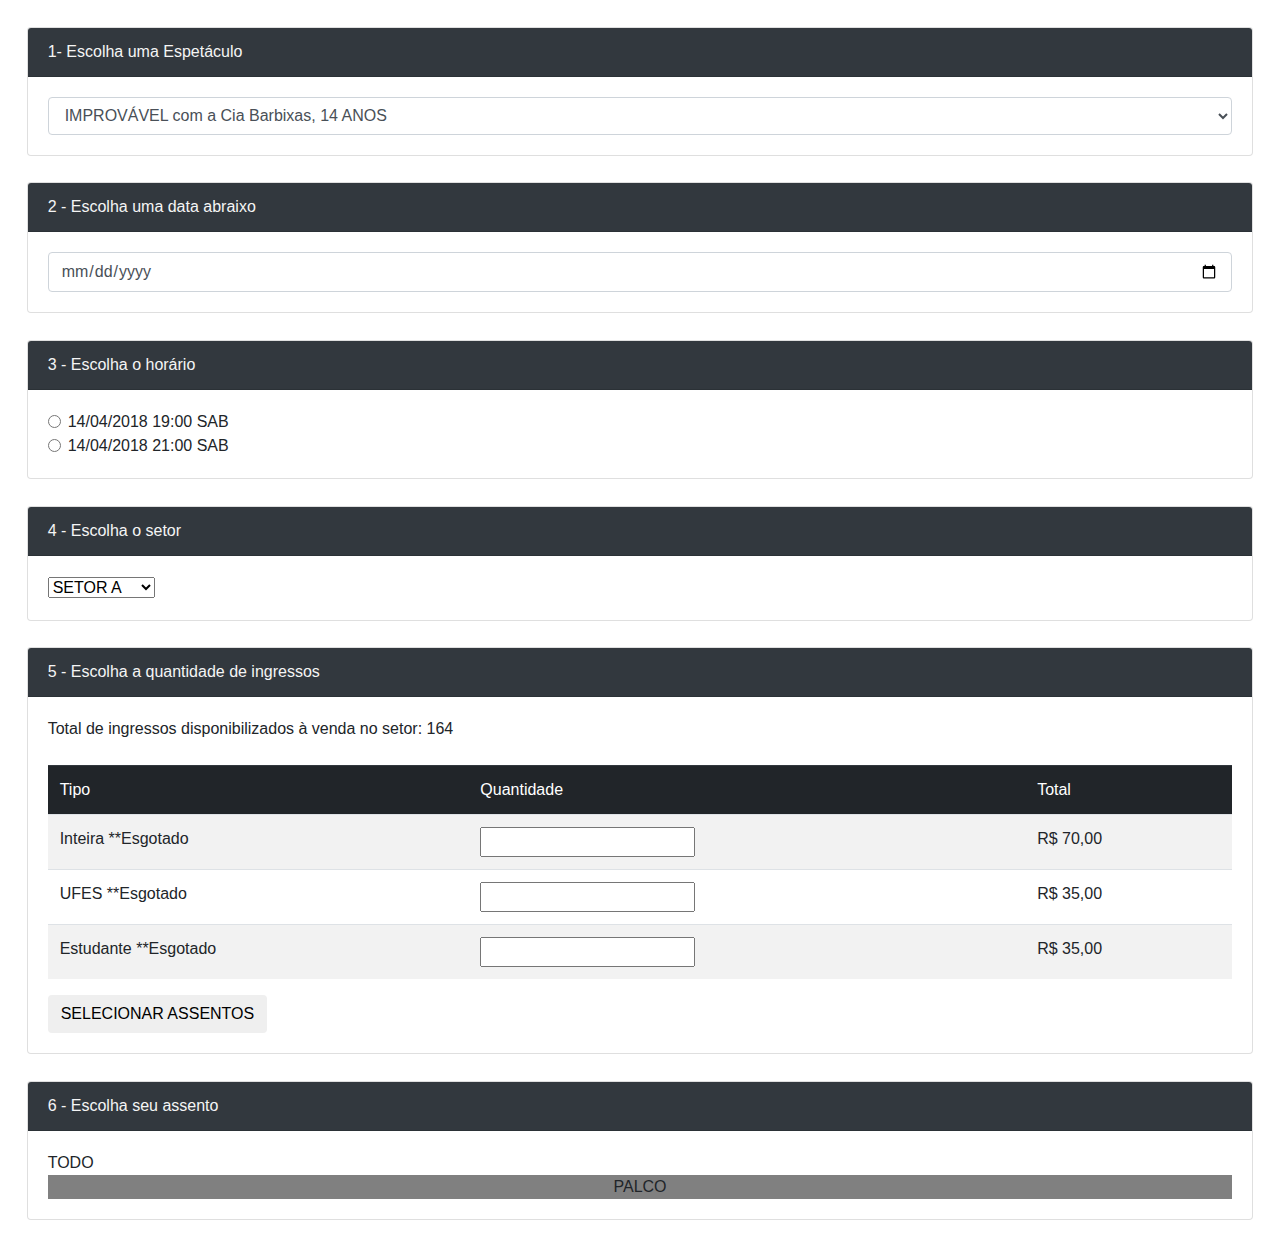
==== ProjEspetaculo/web/content/index.html @ 92ebd432 "vue + jsp + servlet" ====
<!DOCTYPE html>
<html lang="pt-br">
<head>
    <meta charset="UTF-8">
    <meta name="viewport" content="width=device-width, initial-scale=1.0">
    <meta http-equiv="X-UA-Compatible" content="ie=edge">
    <link rel="stylesheet" href="https://maxcdn.bootstrapcdn.com/bootstrap/4.0.0/css/bootstrap.min.css"
        crossorigin="anonymous">
    <script src="https://code.jquery.com/jquery-3.2.1.slim.min.js" integrity="sha384-KJ3o2DKtIkvYIK3UENzmM7KCkRr/rE9/Qpg6aAZGJwFDMVNA/GpGFF93hXpG5KkN"
        crossorigin="anonymous"></script>
    <script src="https://cdnjs.cloudflare.com/ajax/libs/popper.js/1.12.9/umd/popper.min.js" integrity="sha384-ApNbgh9B+Y1QKtv3Rn7W3mgPxhU9K/ScQsAP7hUibX39j7fakFPskvXusvfa0b4Q"
        crossorigin="anonymous"></script>
    <script src="https://maxcdn.bootstrapcdn.com/bootstrap/4.0.0/js/bootstrap.min.js" integrity="sha384-JZR6Spejh4U02d8jOt6vLEHfe/JQGiRRSQQxSfFWpi1MquVdAyjUar5+76PVCmYl"
        crossorigin="anonymous"></script>
    <title>Ingressos</title>
    <style>
        .card{
            margin: 20pt;
        }
        .card-header{
            color: whitesmoke;
            background-color: #32383e;
        }
    </style>
</head>

<body>
    <div class="card">
        <div class="card-header">
            <span class="number-title">1</span>- Escolha uma Espetáculo
        </div>
        <div class="card-body">
            <select class="form-control">
                <option>IMPROVÁVEL com a Cia Barbixas, 14 ANOS</option>
                <option>ALICE NO PAÍS DAS MARAVILHAS, LIVRE</option>
                <option>O QUEBRA NOZES, 10 ANOS</option>
            </select>
        </div>
    </div>
    
    </div>
    <div class="card">
        <div class="card-header">
            <span class="number-title">2</span> - Escolha uma data abraixo
        </div>
        <div class="card-body">
            <input  class="form-control" type="date" />
        </div>
    </div>
    <div class="card">
        <div class="card-header">
            <span class="number-title">3</span> - Escolha o horário
        </div>
        <div class="card-body">
            <div class="form-check">
                <input name="horario1" class="form-check-input" type="radio" value="14/04/2018 19:00 SAB" />
                <label class="form-check-label" for="horario1">14/04/2018 19:00 SAB</label>
            </div>
            <div class="form-check">
                <input name="horario2" class="form-check-input" type="radio" value="14/04/2018 19:00 SAB" />
                <label class="form-check-label" for="horario2">14/04/2018 21:00 SAB</label>
            </div>
        </div>
    </div>
    <div class="card">
        <div class="card-header">
            <span class="number-title">4</span> - Escolha o setor
        </div>
        <div class="card-body">
            <select class=".form-control">
                <option>SETOR A</option>
                <option>SETOR B</option>
                <option>MEZANINO</option>
            </select>
        </div>
    </div>
    <div class="card">
        <div class="card-header">
            <span class="number-title">5</span> - Escolha a quantidade de ingressos
        </div>
        <div class="card-body">
            <div>
                Total de ingressos disponibilizados à venda no setor: 164
            </div>
            <br/>
            <table class="table table-striped">
                <thead class="table-dark">
                    <tr>
                        <td scope="col">Tipo</td>
                        <td scope="col">Quantidade</td>
                        <td scope="col">Total</td>
                    </tr>
                </thead>
                <tbody>
                    <tr>
                        <td>Inteira **Esgotado</td>
                        <td><input type="number"/></td>
                        <td>R$ 70,00</td>
                    </tr>
                    <tr>
                        <td>UFES **Esgotado</td>
                        <td><input type="number"/></td>
                        <td>R$ 35,00</td>
                    </tr>
                    <tr>
                        <td>Estudante **Esgotado</td>
                        <td><input type="number"/></td>
                        <td>R$ 35,00</td>
                    </tr>
                </tbody>
            </table>
            <input type="button" class="btn btn-default" value="SELECIONAR ASSENTOS">
        </div>
    </div>
    <div class="card">
        <div class="card-header">
            <span class="number-title">6</span> - Escolha seu assento
        </div>
        <div class="card-body">
            TODO
            <div>
                <div style="width: 100%; text-align: center; background-color:#808080">
                    PALCO
                </div>
            </div>
        </div>
    </div>
</body>

</html>
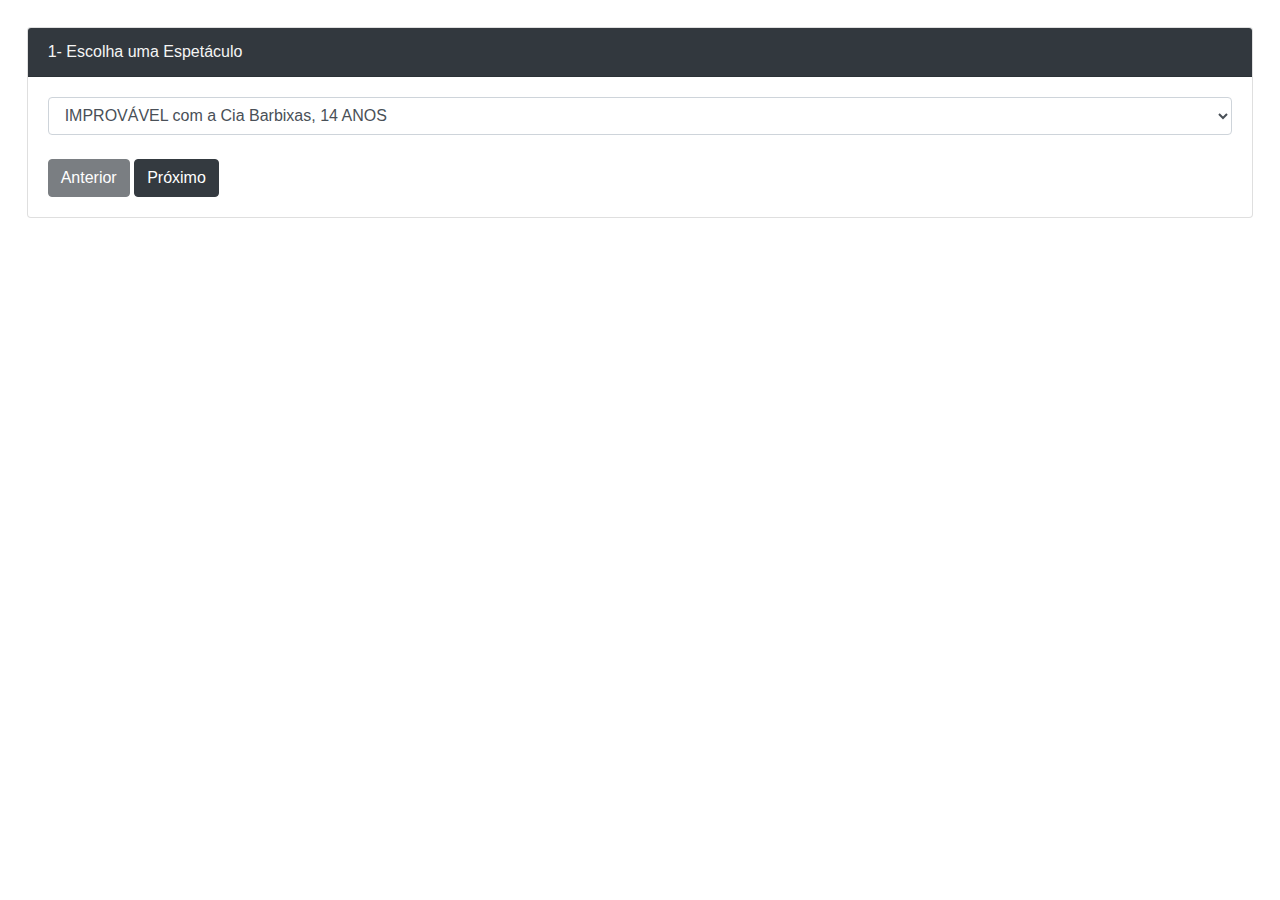
==== commit 24151e96: "assentos dinamicos" ====
--- a/ProjEspetaculo/web/content/index.html
+++ b/ProjEspetaculo/web/content/index.html
@@ -22,10 +22,41 @@
             background-color: #32383e;
         }
     </style>
+    <script>
+        const containers = [
+            "container-espetaculo",
+            "container-data",
+            "container-horario",
+            "container-ingresso",
+            "container-assento",
+        ];
+
+        let contador = 0;
+
+        anterior = () => {
+            if (contador > 0){
+                contador --;
+            }
+            mudarPagina();
+        }
+        proximo = () => {
+            if (contador < (containers.length - 1)){
+                contador ++;
+            }
+            mudarPagina();
+        }
+
+        mudarPagina = () => {
+            for (i = 0; i < containers.length; i++){
+                document.getElementById(containers[i]).style.display = 
+                    i == contador ? 'block' : 'none';
+            }
+        }
+    </script>
 </head>
 
-<body>
-    <div class="card">
+<body onload="mudarPagina()">
+    <div class="card" id="container-espetaculo">
         <div class="card-header">
             <span class="number-title">1</span>- Escolha uma Espetáculo
         </div>
@@ -35,19 +66,30 @@
                 <option>ALICE NO PAÍS DAS MARAVILHAS, LIVRE</option>
                 <option>O QUEBRA NOZES, 10 ANOS</option>
             </select>
+            <br/>
+            <div class="row container">
+                <button type="button" onclick="anterior()" class="btn btn-dark" disabled>Anterior</button>&nbsp
+                <button type="button" onclick="proximo()" class="btn btn-dark">Próximo</button>
+            </div>  
         </div>
+
     </div>
     
     </div>
-    <div class="card">
+    <div class="card" id="container-data">
         <div class="card-header">
             <span class="number-title">2</span> - Escolha uma data abraixo
         </div>
         <div class="card-body">
             <input  class="form-control" type="date" />
+            <br/>
+            <div class="row container">
+                <button type="button" onclick="anterior()" class="btn btn-dark">Anterior</button>&nbsp
+                <button type="button" onclick="proximo()" class="btn btn-dark">Próximo</button>
+            </div> 
         </div>
     </div>
-    <div class="card">
+    <div class="card"  id="container-horario">
         <div class="card-header">
             <span class="number-title">3</span> - Escolha o horário
         </div>
@@ -60,9 +102,14 @@
                 <input name="horario2" class="form-check-input" type="radio" value="14/04/2018 19:00 SAB" />
                 <label class="form-check-label" for="horario2">14/04/2018 21:00 SAB</label>
             </div>
-        </div>
+            <br/>
+            <div class="row container">
+                <button type="button" onclick="anterior()" class="btn btn-dark">Anterior</button>&nbsp
+                <button type="button" onclick="proximo()" class="btn btn-dark">Próximo</button>
+            </div> 
+        </div> 
     </div>
-    <div class="card">
+<!--    <div class="card">
         <div class="card-header">
             <span class="number-title">4</span> - Escolha o setor
         </div>
@@ -73,10 +120,10 @@
                 <option>MEZANINO</option>
             </select>
         </div>
-    </div>
-    <div class="card">
+    </div> -->
+    <div class="card"  id="container-ingresso">
         <div class="card-header">
-            <span class="number-title">5</span> - Escolha a quantidade de ingressos
+            <span class="number-title">4</span> - Escolha a quantidade de ingressos
         </div>
         <div class="card-body">
             <div>
@@ -109,12 +156,16 @@
                     </tr>
                 </tbody>
             </table>
-            <input type="button" class="btn btn-default" value="SELECIONAR ASSENTOS">
-        </div>
+            
+            <div class="row container">
+                <button type="button" onclick="anterior()" class="btn btn-dark">Anterior</button>&nbsp
+                <button type="button" onclick="proximo()" class="btn btn-dark">Selecionar Assentos</button>
+            </div> 
+        </div> 
     </div>
-    <div class="card">
+    <div class="card"  id="container-assento">
         <div class="card-header">
-            <span class="number-title">6</span> - Escolha seu assento
+            <span class="number-title">5</span> - Escolha seu assento
         </div>
         <div class="card-body">
             TODO
@@ -123,6 +174,11 @@
                     PALCO
                 </div>
             </div>
+            <br/>
+            <div class="row container">
+                <button type="button" onclick="anterior()" class="btn btn-dark">Anterior</button>&nbsp
+                <button type="button" onclick="proximo()" class="btn btn-dark">Comprar</button>
+            </div>  
         </div>
     </div>
 </body>
